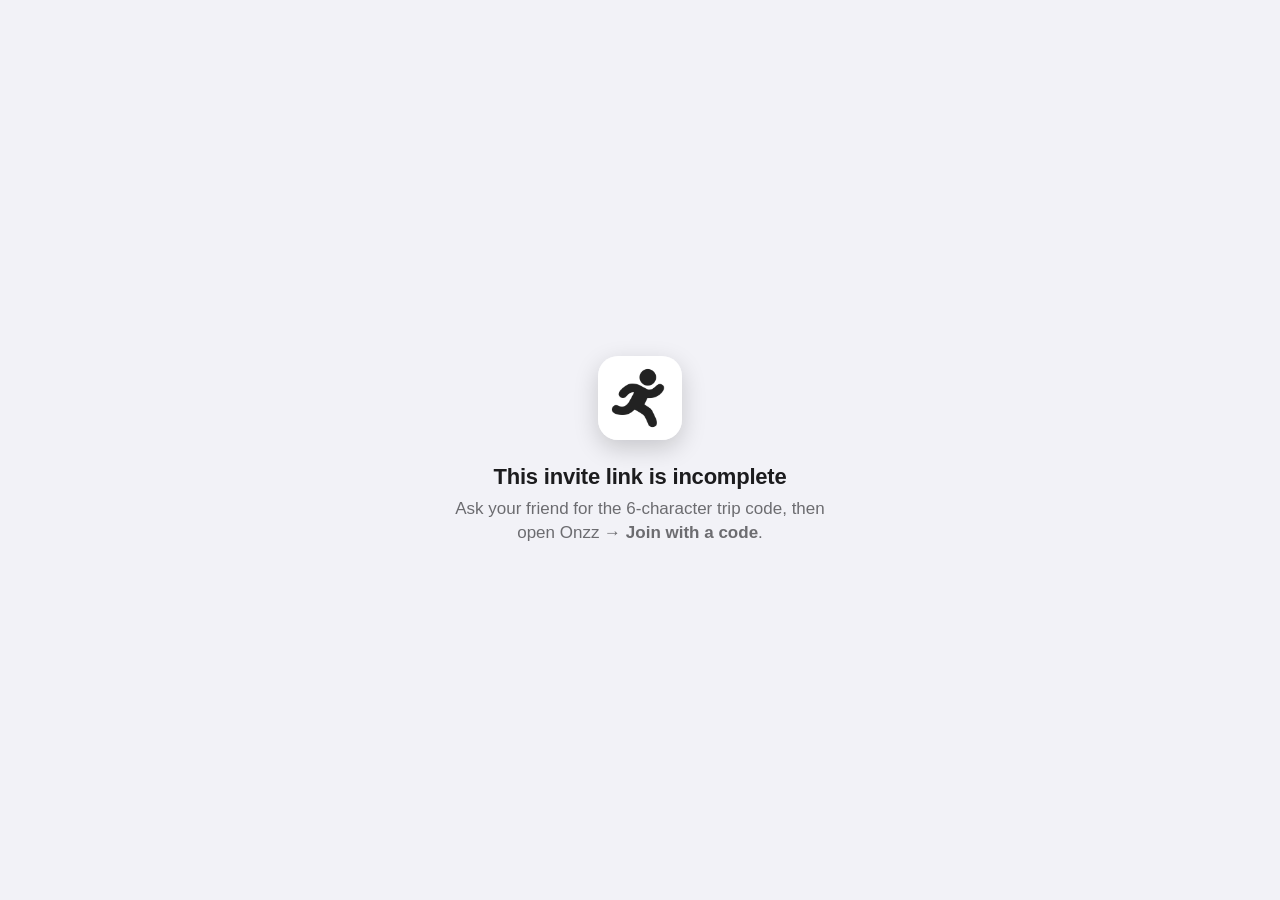
==== join/index.html @ 5692bbe1 "Invite landing page for trip join links Co-Authored-By: Claude Opus 5.5 <noreply@anthropic.com> Clau" ====
<!doctype html>
<html lang="en">
<head>
<meta charset="utf-8">
<meta name="viewport" content="width=device-width, initial-scale=1, viewport-fit=cover">
<title>Join my trip on Onzz</title>
<meta name="description" content="You're invited to plan a trip together on Onzz. Tap to join.">
<!-- Link previews in Messages, WhatsApp, Telegram, LINE… -->
<meta property="og:type" content="website">
<meta property="og:site_name" content="Onzz">
<meta property="og:title" content="Join my trip on Onzz 🗺️">
<meta property="og:description" content="Tap to join the plan — add places, see changes live.">
<meta property="og:image" content="https://mosesyek.github.io/onz-app/icon.png">
<meta name="twitter:card" content="summary">
<meta name="theme-color" content="#0A84FF">
<link rel="icon" href="../icon.png">
<link rel="apple-touch-icon" href="../icon.png">
<style>
  :root {
    --bg: #f2f2f7; --card: #ffffff; --text: #1c1c1e; --muted: #6c6c70;
    --accent: #0a84ff; --line: rgba(60,60,67,.14);
    color-scheme: light dark;
  }
  @media (prefers-color-scheme: dark) {
    :root { --bg: #000; --card: #1c1c1e; --text: #f2f2f7; --muted: #98989f; --line: rgba(235,235,245,.16); }
  }
  * { box-sizing: border-box; }
  body {
    margin: 0; min-height: 100dvh; display: grid; place-items: center;
    padding: 24px 16px calc(24px + env(safe-area-inset-bottom));
    font: 17px/1.4 -apple-system, BlinkMacSystemFont, "SF Pro Text", "Segoe UI", Roboto, sans-serif;
    background: var(--bg); color: var(--text); -webkit-font-smoothing: antialiased;
  }
  main { width: 100%; max-width: 380px; text-align: center; }
  .icon { width: 84px; height: 84px; border-radius: 20px; box-shadow: 0 8px 24px rgba(0,0,0,.18); }
  h1 { font-size: 26px; line-height: 1.2; margin: 18px 0 6px; letter-spacing: -.01em; }
  p { margin: 0; color: var(--muted); }
  .card { background: var(--card); border-radius: 24px; padding: 22px 18px; margin-top: 24px; border: 1px solid var(--line); }
  .label { font-size: 13px; font-weight: 600; text-transform: uppercase; letter-spacing: .06em; color: var(--muted); }
  .code { font: 700 36px/1.1 ui-monospace, "SF Mono", Menlo, monospace; letter-spacing: .22em; margin: 8px 0 16px; padding-left: .22em; }
  .btn {
    display: block; width: 100%; padding: 16px; border-radius: 999px; border: 0;
    font: 600 17px/1 inherit; font-family: inherit; text-decoration: none; cursor: pointer;
  }
  .primary { background: var(--accent); color: #fff; }
  .secondary { background: transparent; color: var(--accent); margin-top: 8px; }
  .steps { text-align: left; margin: 22px 4px 0; padding: 0; list-style: none; color: var(--muted); font-size: 15px; }
  .steps li { display: flex; gap: 10px; margin: 8px 0; }
  .steps b { color: var(--text); font-weight: 600; }
  .n { flex: 0 0 22px; height: 22px; border-radius: 50%; background: var(--line); color: var(--text); font-size: 13px; font-weight: 700; display: grid; place-items: center; }
  .error h1 { font-size: 22px; }
  [hidden] { display: none !important; }
</style>
</head>
<body>
<main>
  <img class="icon" src="../icon.png" alt="" width="84" height="84">

  <section id="invite" hidden>
    <h1>You're invited to a trip</h1>
    <p>Plan it together on Onzz — add places and see changes live.</p>
    <div class="card">
      <div class="label">Trip code</div>
      <div class="code" id="code" aria-live="polite"></div>
      <a class="btn primary" id="open" href="#">Open in Onzz</a>
      <button class="btn secondary" id="copy" type="button">Copy code</button>
    </div>
    <ol class="steps">
      <li><span class="n">1</span><span>Tap <b>Open in Onzz</b> and you'll join the trip.</span></li>
      <li><span class="n">2</span><span>Nothing happened? Open Onzz → <b>Join with a code</b> and enter the code above.</span></li>
    </ol>
  </section>

  <section id="bad" class="error" hidden>
    <h1>This invite link is incomplete</h1>
    <p>Ask your friend for the 6-character trip code, then open Onzz → <b>Join with a code</b>.</p>
  </section>
</main>
<script>
(function () {
  var params = new URLSearchParams(location.search);
  var raw = (params.get("code") || params.get("c") || location.hash.replace("#", "") || "")
    .toUpperCase().replace(/[^A-Z0-9]/g, "");
  if (!/^[A-Z0-9]{6}$/.test(raw)) {
    document.getElementById("bad").hidden = false;
    return;
  }
  var appURL = "cityhunter://join/" + raw;
  document.getElementById("invite").hidden = false;
  document.getElementById("code").textContent = raw;
  document.title = "Join trip " + raw + " on Onzz";
  var open = document.getElementById("open");
  open.href = appURL;

  var copy = document.getElementById("copy");
  copy.addEventListener("click", function () {
    var done = function () { copy.textContent = "Copied ✓"; setTimeout(function () { copy.textContent = "Copy code"; }, 1600); };
    if (navigator.clipboard && navigator.clipboard.writeText) {
      navigator.clipboard.writeText(raw).then(done, done);
    } else { done(); }
  });

  // Try once on arrival (Safari asks "Open in Onzz?"); the button stays for
  // browsers inside chat apps, which only open apps from a real tap.
  setTimeout(function () { location.href = appURL; }, 400);
})();
</script>
</body>
</html>
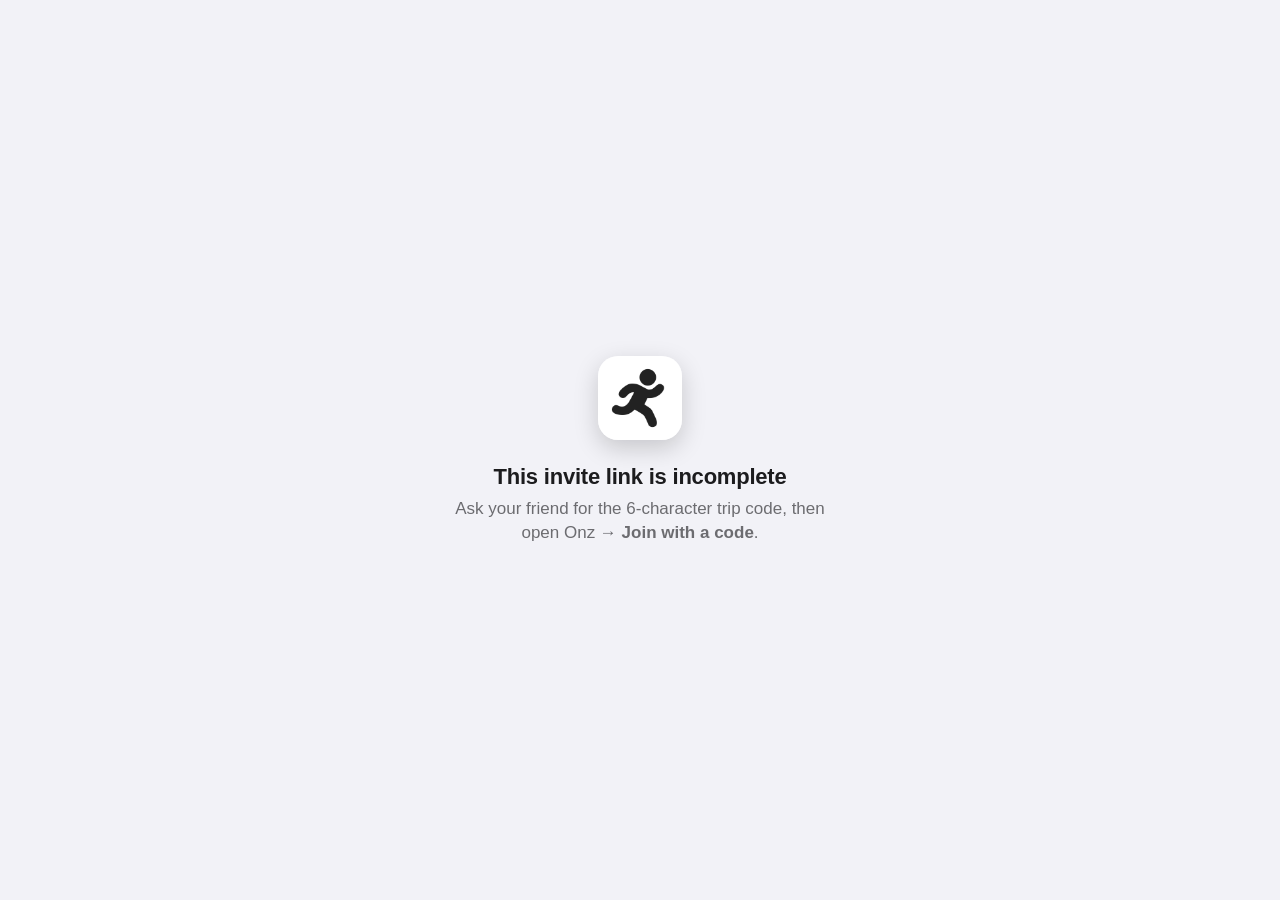
==== commit 2ad0e665: "Rename Onzz to Onz; invite links open onz:// Co-Authored-By: Claude Opus 5.5 <noreply@anthropic.com>" ====
--- a/join/index.html
+++ b/join/index.html
@@ -3,12 +3,12 @@
 <head>
 <meta charset="utf-8">
 <meta name="viewport" content="width=device-width, initial-scale=1, viewport-fit=cover">
-<title>Join my trip on Onzz</title>
-<meta name="description" content="You're invited to plan a trip together on Onzz. Tap to join.">
+<title>Join my trip on Onz</title>
+<meta name="description" content="You're invited to plan a trip together on Onz. Tap to join.">
 <!-- Link previews in Messages, WhatsApp, Telegram, LINE… -->
 <meta property="og:type" content="website">
-<meta property="og:site_name" content="Onzz">
-<meta property="og:title" content="Join my trip on Onzz 🗺️">
+<meta property="og:site_name" content="Onz">
+<meta property="og:title" content="Join my trip on Onz 🗺️">
 <meta property="og:description" content="Tap to join the plan — add places, see changes live.">
 <meta property="og:image" content="https://mosesyek.github.io/onz-app/icon.png">
 <meta name="twitter:card" content="summary">
@@ -58,22 +58,22 @@
 
   <section id="invite" hidden>
     <h1>You're invited to a trip</h1>
-    <p>Plan it together on Onzz — add places and see changes live.</p>
+    <p>Plan it together on Onz — add places and see changes live.</p>
     <div class="card">
       <div class="label">Trip code</div>
       <div class="code" id="code" aria-live="polite"></div>
-      <a class="btn primary" id="open" href="#">Open in Onzz</a>
+      <a class="btn primary" id="open" href="#">Open in Onz</a>
       <button class="btn secondary" id="copy" type="button">Copy code</button>
     </div>
     <ol class="steps">
-      <li><span class="n">1</span><span>Tap <b>Open in Onzz</b> and you'll join the trip.</span></li>
-      <li><span class="n">2</span><span>Nothing happened? Open Onzz → <b>Join with a code</b> and enter the code above.</span></li>
+      <li><span class="n">1</span><span>Tap <b>Open in Onz</b> and you'll join the trip.</span></li>
+      <li><span class="n">2</span><span>Nothing happened? Open Onz → <b>Join with a code</b> and enter the code above.</span></li>
     </ol>
   </section>
 
   <section id="bad" class="error" hidden>
     <h1>This invite link is incomplete</h1>
-    <p>Ask your friend for the 6-character trip code, then open Onzz → <b>Join with a code</b>.</p>
+    <p>Ask your friend for the 6-character trip code, then open Onz → <b>Join with a code</b>.</p>
   </section>
 </main>
 <script>
@@ -85,10 +85,10 @@
     document.getElementById("bad").hidden = false;
     return;
   }
-  var appURL = "cityhunter://join/" + raw;
+  var appURL = "onz://join/" + raw;
   document.getElementById("invite").hidden = false;
   document.getElementById("code").textContent = raw;
-  document.title = "Join trip " + raw + " on Onzz";
+  document.title = "Join trip " + raw + " on Onz";
   var open = document.getElementById("open");
   open.href = appURL;
 
@@ -100,7 +100,7 @@
     } else { done(); }
   });
 
-  // Try once on arrival (Safari asks "Open in Onzz?"); the button stays for
+  // Try once on arrival (Safari asks "Open in Onz?"); the button stays for
   // browsers inside chat apps, which only open apps from a real tap.
   setTimeout(function () { location.href = appURL; }, 400);
 })();
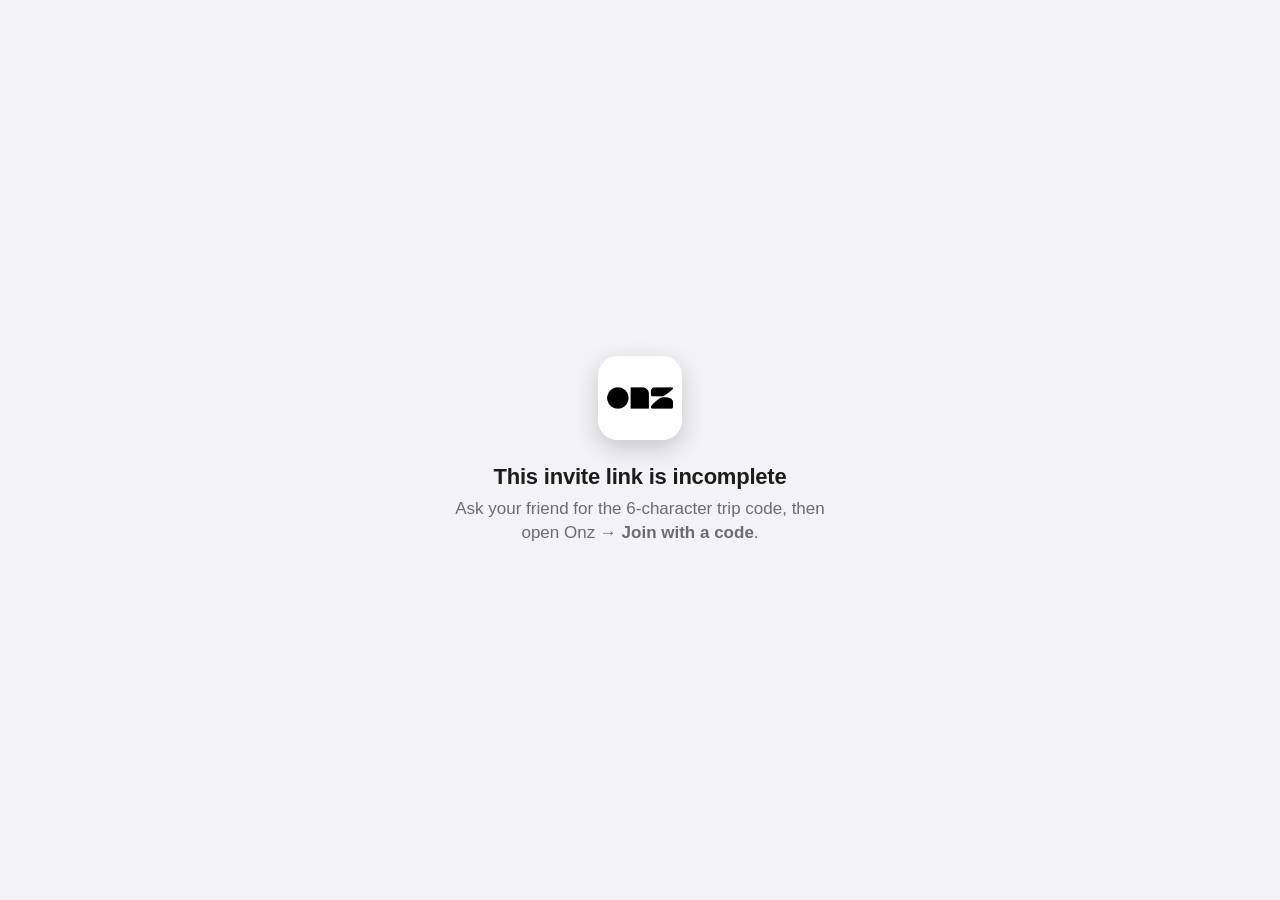
==== commit f4219b3f: "Add App Store badges and switch site icon to the new Onz logo - Replace the two "[App Store badge] D" ====
--- a/join/index.html
+++ b/join/index.html
@@ -10,10 +10,10 @@
 <meta property="og:site_name" content="Onz">
 <meta property="og:title" content="Join my trip on Onz 🗺️">
 <meta property="og:description" content="Tap to join the plan — add places, see changes live.">
-<meta property="og:image" content="https://mosesyek.github.io/onz-app/icon.png">
+<meta property="og:image" content="https://onztrip.com/icon.png">
 <meta name="twitter:card" content="summary">
 <meta name="theme-color" content="#0A84FF">
-<link rel="icon" href="../icon.png">
+<link rel="icon" type="image/png" href="../favicon.png">
 <link rel="apple-touch-icon" href="../icon.png">
 <style>
   :root {
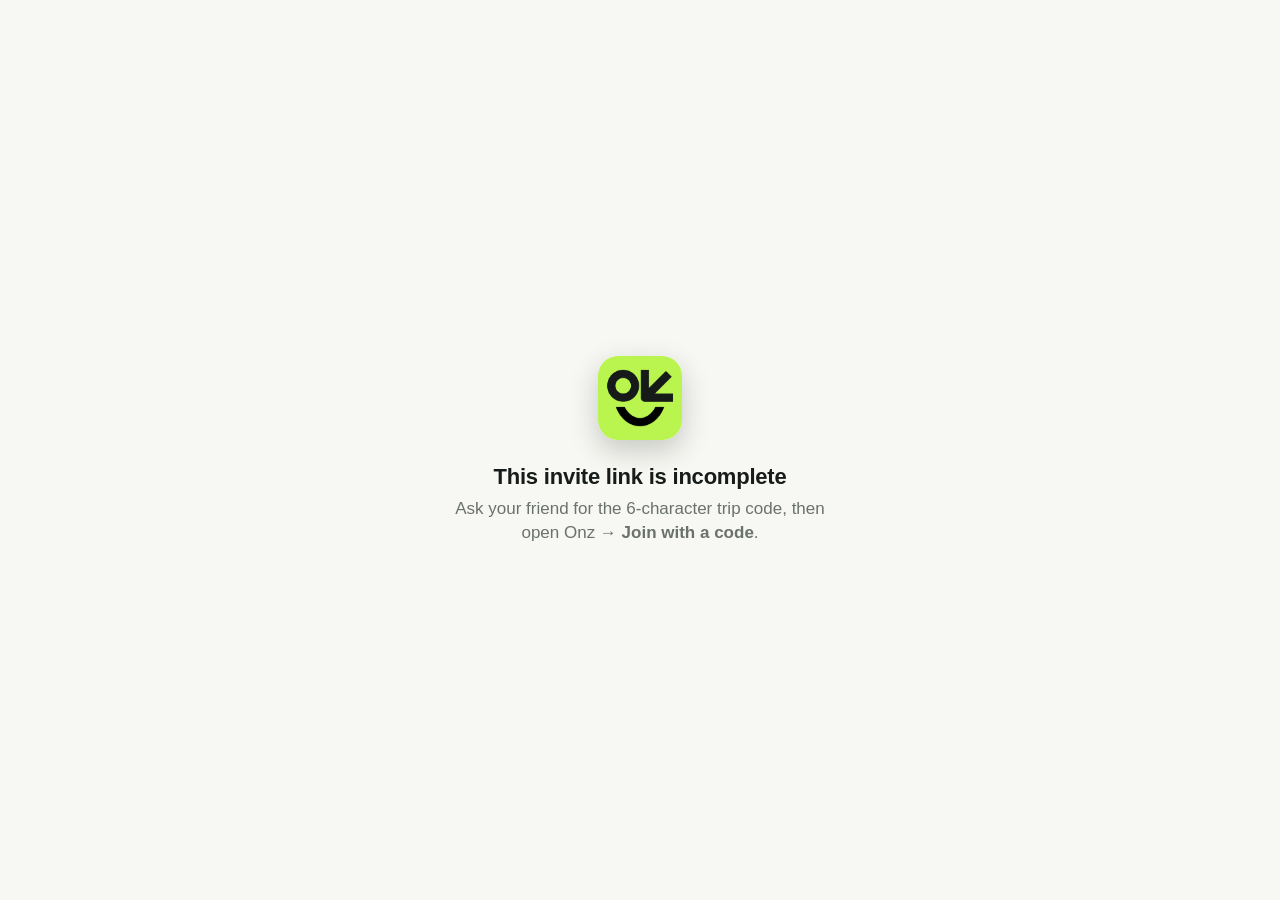
==== commit 28c29a92: "Redesign site with the Onz brand: new logo, lime/ink palette, light and dark - Landing page re-theme" ====
--- a/join/index.html
+++ b/join/index.html
@@ -12,27 +12,29 @@
 <meta property="og:description" content="Tap to join the plan — add places, see changes live.">
 <meta property="og:image" content="https://onztrip.com/icon.png">
 <meta name="twitter:card" content="summary">
-<meta name="theme-color" content="#0A84FF">
-<link rel="icon" type="image/png" href="../favicon.png">
-<link rel="apple-touch-icon" href="../icon.png">
+<meta name="theme-color" content="#F7F8F3" media="(prefers-color-scheme: light)">
+<meta name="theme-color" content="#171B19" media="(prefers-color-scheme: dark)">
+<link rel="icon" href="../favicon.ico?v=3" sizes="any">
+<link rel="icon" type="image/png" href="../favicon.png?v=3">
+<link rel="apple-touch-icon" href="../apple-touch-icon.png?v=3">
 <style>
   :root {
-    --bg: #f2f2f7; --card: #ffffff; --text: #1c1c1e; --muted: #6c6c70;
-    --accent: #0a84ff; --line: rgba(60,60,67,.14);
+    --bg: #F7F8F3; --card: #FFFFFF; --text: #171B19; --muted: #6B716B;
+    --accent: #3F6B00; --lime: #C5F36A; --ink: #171B19; --line: rgba(23,27,25,.10);
     color-scheme: light dark;
   }
   @media (prefers-color-scheme: dark) {
-    :root { --bg: #000; --card: #1c1c1e; --text: #f2f2f7; --muted: #98989f; --line: rgba(235,235,245,.16); }
+    :root { --bg: #171B19; --card: #262D29; --text: #F7F8F3; --muted: #9AA19A; --accent: #C5F36A; --line: rgba(247,248,243,.12); }
   }
   * { box-sizing: border-box; }
   body {
     margin: 0; min-height: 100dvh; display: grid; place-items: center;
     padding: 24px 16px calc(24px + env(safe-area-inset-bottom));
-    font: 17px/1.4 -apple-system, BlinkMacSystemFont, "SF Pro Text", "Segoe UI", Roboto, sans-serif;
+    font: 17px/1.4 Inter, -apple-system, BlinkMacSystemFont, "SF Pro Text", "Segoe UI", Roboto, sans-serif;
     background: var(--bg); color: var(--text); -webkit-font-smoothing: antialiased;
   }
   main { width: 100%; max-width: 380px; text-align: center; }
-  .icon { width: 84px; height: 84px; border-radius: 20px; box-shadow: 0 8px 24px rgba(0,0,0,.18); }
+  .icon { width: 84px; height: 84px; border-radius: 20px; box-shadow: 0 10px 28px rgba(23,27,25,.22); }
   h1 { font-size: 26px; line-height: 1.2; margin: 18px 0 6px; letter-spacing: -.01em; }
   p { margin: 0; color: var(--muted); }
   .card { background: var(--card); border-radius: 24px; padding: 22px 18px; margin-top: 24px; border: 1px solid var(--line); }
@@ -42,7 +44,7 @@
     display: block; width: 100%; padding: 16px; border-radius: 999px; border: 0;
     font: 600 17px/1 inherit; font-family: inherit; text-decoration: none; cursor: pointer;
   }
-  .primary { background: var(--accent); color: #fff; }
+  .primary { background: var(--lime); color: var(--ink); }
   .secondary { background: transparent; color: var(--accent); margin-top: 8px; }
   .steps { text-align: left; margin: 22px 4px 0; padding: 0; list-style: none; color: var(--muted); font-size: 15px; }
   .steps li { display: flex; gap: 10px; margin: 8px 0; }
@@ -54,7 +56,7 @@
 </head>
 <body>
 <main>
-  <img class="icon" src="../icon.png" alt="" width="84" height="84">
+  <img class="icon" src="../logo.png" alt="" width="84" height="84">
 
   <section id="invite" hidden>
     <h1>You're invited to a trip</h1>
